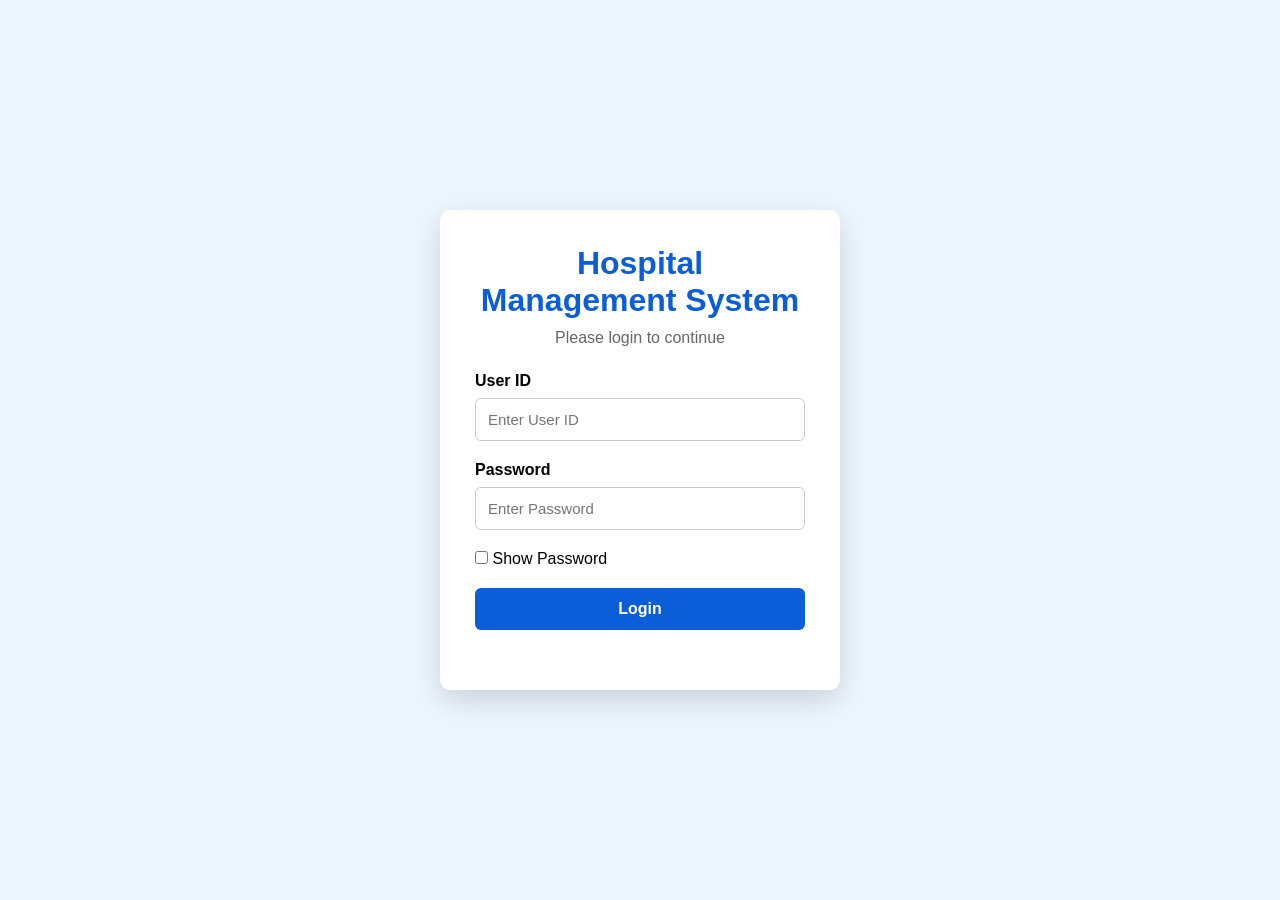
==== index.html @ f80758f2 "Initial commit" ====
<!DOCTYPE html>
<html lang="en">
<head>
    <meta charset="UTF-8">
    <meta name="viewport" content="width=device-width, initial-scale=1.0">
    <title>Hospital Management System | Login</title>

    <link rel="stylesheet" href="css/style.css">
    <link rel="stylesheet" href="css/login.css">
</head>
<body>

    <div class="login-container">

        <div class="login-card">

            <h1>Hospital Management System</h1>
            <p>Please login to continue</p>

            <form id="loginForm">

                <div class="input-group">
                    <label>User ID</label>
                    <input
                        type="text"
                        id="userId"
                        placeholder="Enter User ID"
                        required
                    >
                </div>

                <div class="input-group">
                    <label>Password</label>

                    <input
                        type="password"
                        id="password"
                        placeholder="Enter Password"
                        required
                    >
                </div>

                <div class="show-password">
                    <input type="checkbox" id="showPassword">
                    <label for="showPassword">Show Password</label>
                </div>

                <button type="submit">
                    Login
                </button>

                <p id="error"></p>

            </form>

        </div>

    </div>

<script src="js/auth.js"></script>

</body>
</html>
---- css/style.css ----
*{
    margin:0;
    padding:0;
    box-sizing:border-box;
    font-family:Segoe UI,sans-serif;
}

body{
    background:#edf5ff;
}

button{
    cursor:pointer;
}
---- css/login.css ----
.login-container{

    display:flex;

    justify-content:center;

    align-items:center;

    height:100vh;
}

.login-card{

    width:400px;

    background:white;

    padding:35px;

    border-radius:10px;

    box-shadow:0 10px 30px rgba(0,0,0,.15);
}

.login-card h1{

    text-align:center;

    color:#0B5ED7;

    margin-bottom:10px;
}

.login-card p{

    text-align:center;

    margin-bottom:25px;

    color:#666;
}

.input-group{

    display:flex;

    flex-direction:column;

    margin-bottom:20px;
}

.input-group label{

    margin-bottom:8px;

    font-weight:600;
}

.input-group input{

    padding:12px;

    border:1px solid #ccc;

    border-radius:6px;

    font-size:15px;
}

.show-password{

    margin-bottom:20px;
}

button{

    width:100%;

    padding:12px;

    background:#0B5ED7;

    color:white;

    border:none;

    border-radius:6px;

    font-size:16px;

    font-weight:bold;
}

button:hover{

    background:#084db2;
}

#error{

    color:red;

    margin-top:15px;

    text-align:center;
}
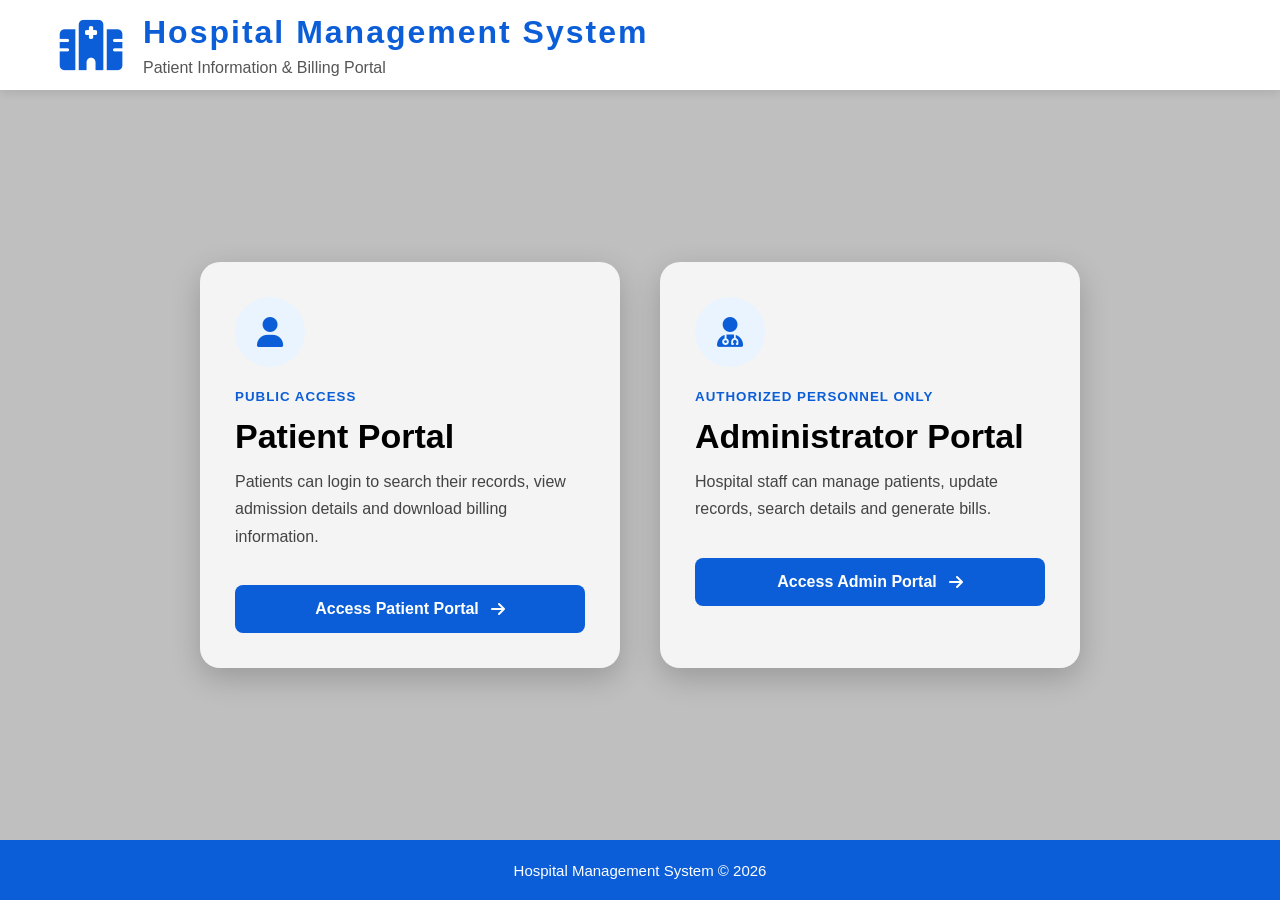
==== commit d9c282f4: "final push" ====
--- a/index.html
+++ b/index.html
@@ -1,63 +1,121 @@
 <!DOCTYPE html>
 <html lang="en">
+
 <head>
+
     <meta charset="UTF-8">
     <meta name="viewport" content="width=device-width, initial-scale=1.0">
-    <title>Hospital Management System | Login</title>
+
+    <title>Hospital Management System</title>
 
     <link rel="stylesheet" href="css/style.css">
-    <link rel="stylesheet" href="css/login.css">
+    <link rel="stylesheet" href="css/index.css">
+
+    <link rel="stylesheet"
+        href="https://cdnjs.cloudflare.com/ajax/libs/font-awesome/6.7.2/css/all.min.css">
+
 </head>
+
 <body>
 
-    <div class="login-container">
+    <header>
 
-        <div class="login-card">
+        <div class="logo">
 
-            <h1>Hospital Management System</h1>
-            <p>Please login to continue</p>
+            <i class="fa-solid fa-hospital"></i>
 
-            <form id="loginForm">
+            <div>
 
-                <div class="input-group">
-                    <label>User ID</label>
-                    <input
-                        type="text"
-                        id="userId"
-                        placeholder="Enter User ID"
-                        required
-                    >
-                </div>
+                <h1>Hospital Management System</h1>
 
-                <div class="input-group">
-                    <label>Password</label>
+                <p>Patient Information & Billing Portal</p>
 
-                    <input
-                        type="password"
-                        id="password"
-                        placeholder="Enter Password"
-                        required
-                    >
-                </div>
-
-                <div class="show-password">
-                    <input type="checkbox" id="showPassword">
-                    <label for="showPassword">Show Password</label>
-                </div>
-
-                <button type="submit">
-                    Login
-                </button>
-
-                <p id="error"></p>
-
-            </form>
+            </div>
 
         </div>
 
-    </div>
+    </header>
 
-<script src="js/auth.js"></script>
+    <main>
+
+        <div class="overlay">
+
+            <div class="portal-container">
+
+                <!-- Patient Portal -->
+
+                <div class="portal-card">
+
+                    <div class="icon">
+
+                        <i class="fa-solid fa-user"></i>
+
+                    </div>
+
+                    <small>PUBLIC ACCESS</small>
+
+                    <h2>Patient Portal</h2>
+
+                    <p>
+
+                        Patients can login to search their records,
+                        view admission details and download billing
+                        information.
+
+                    </p>
+
+                    <a href="pages/patientLogin.html" class="portal-btn">
+
+                        Access Patient Portal
+                        <i class="fa-solid fa-arrow-right"></i>
+
+                    </a>
+
+                </div>
+
+                <!-- Admin Portal -->
+
+                <div class="portal-card">
+
+                    <div class="icon">
+
+                        <i class="fa-solid fa-user-doctor"></i>
+
+                    </div>
+
+                    <small>AUTHORIZED PERSONNEL ONLY</small>
+
+                    <h2>Administrator Portal</h2>
+
+                    <p>
+
+                        Hospital staff can manage patients,
+                        update records, search details and
+                        generate bills.
+
+                    </p>
+
+                    <a href="pages/adminLogin.html" class="portal-btn">
+
+                        Access Admin Portal
+                        <i class="fa-solid fa-arrow-right"></i>
+
+                    </a>
+
+                </div>
+
+            </div>
+
+        </div>
+
+    </main>
+
+    <footer>
+
+        Hospital Management System © 2026
+
+    </footer>
 
 </body>
+
 </html>
--- a/css/index.css
+++ b/css/index.css
@@ -0,0 +1,220 @@
+body{
+
+    margin:0;
+
+    background:url("../assets/hospital.jpg");
+
+    background-size:cover;
+
+    background-position:center;
+
+    font-family:Segoe UI,sans-serif;
+}
+
+header{
+
+    height:90px;
+
+    background:white;
+
+    display:flex;
+
+    align-items:center;
+
+    padding:0 60px;
+
+    box-shadow:0 3px 10px rgba(0,0,0,.1);
+}
+
+.logo{
+
+    display:flex;
+
+    align-items:center;
+
+    gap:20px;
+}
+
+.logo i{
+
+    font-size:50px;
+
+    color:#0B5ED7;
+}
+
+.logo h1{
+
+    margin:0;
+
+    color:#0B5ED7;
+
+    letter-spacing:2px;
+}
+
+.logo p{
+
+    margin-top:8px;
+
+    color:#555;
+}
+
+.overlay{
+
+    min-height:calc(100vh - 150px);
+
+    background:rgba(0,0,0,.25);
+
+    display:flex;
+
+    justify-content:center;
+
+    align-items:center;
+}
+
+.portal-container{
+
+    display:flex;
+
+    gap:40px;
+
+    flex-wrap:wrap;
+}
+
+.portal-card{
+
+    width:420px;
+
+    padding:35px;
+
+    border-radius:20px;
+
+    background:rgba(255,255,255,.82);
+
+    backdrop-filter:blur(8px);
+
+    box-shadow:0 10px 30px rgba(0,0,0,.2);
+}
+
+.icon{
+
+    width:70px;
+
+    height:70px;
+
+    border-radius:50%;
+
+    background:#EAF4FF;
+
+    display:flex;
+
+    justify-content:center;
+
+    align-items:center;
+
+    margin-bottom:20px;
+}
+
+.icon i{
+
+    font-size:30px;
+
+    color:#0B5ED7;
+}
+
+.portal-card small{
+
+    color:#0B5ED7;
+
+    font-weight:bold;
+
+    letter-spacing:1px;
+}
+
+.portal-card h2{
+
+    margin:12px 0;
+
+    font-size:34px;
+}
+
+.portal-card p{
+
+    color:#444;
+
+    line-height:1.7;
+
+    margin-bottom:35px;
+}
+
+.portal-btn{
+
+    display:flex;
+
+    justify-content:center;
+
+    align-items:center;
+
+    gap:12px;
+
+    text-decoration:none;
+
+    background:#0B5ED7;
+
+    color:white;
+
+    padding:15px;
+
+    border-radius:8px;
+
+    font-weight:bold;
+
+    transition:.3s;
+}
+
+.portal-btn:hover{
+
+    background:#084298;
+}
+
+footer{
+
+    height:60px;
+
+    background:#0B5ED7;
+
+    color:white;
+
+    display:flex;
+
+    justify-content:center;
+
+    align-items:center;
+
+    font-size:15px;
+}
+
+@media(max-width:900px){
+
+.portal-container{
+
+flex-direction:column;
+
+align-items:center;
+
+}
+
+header{
+
+padding:20px;
+
+height:auto;
+
+}
+
+.logo h1{
+
+font-size:28px;
+
+}
+
+}
